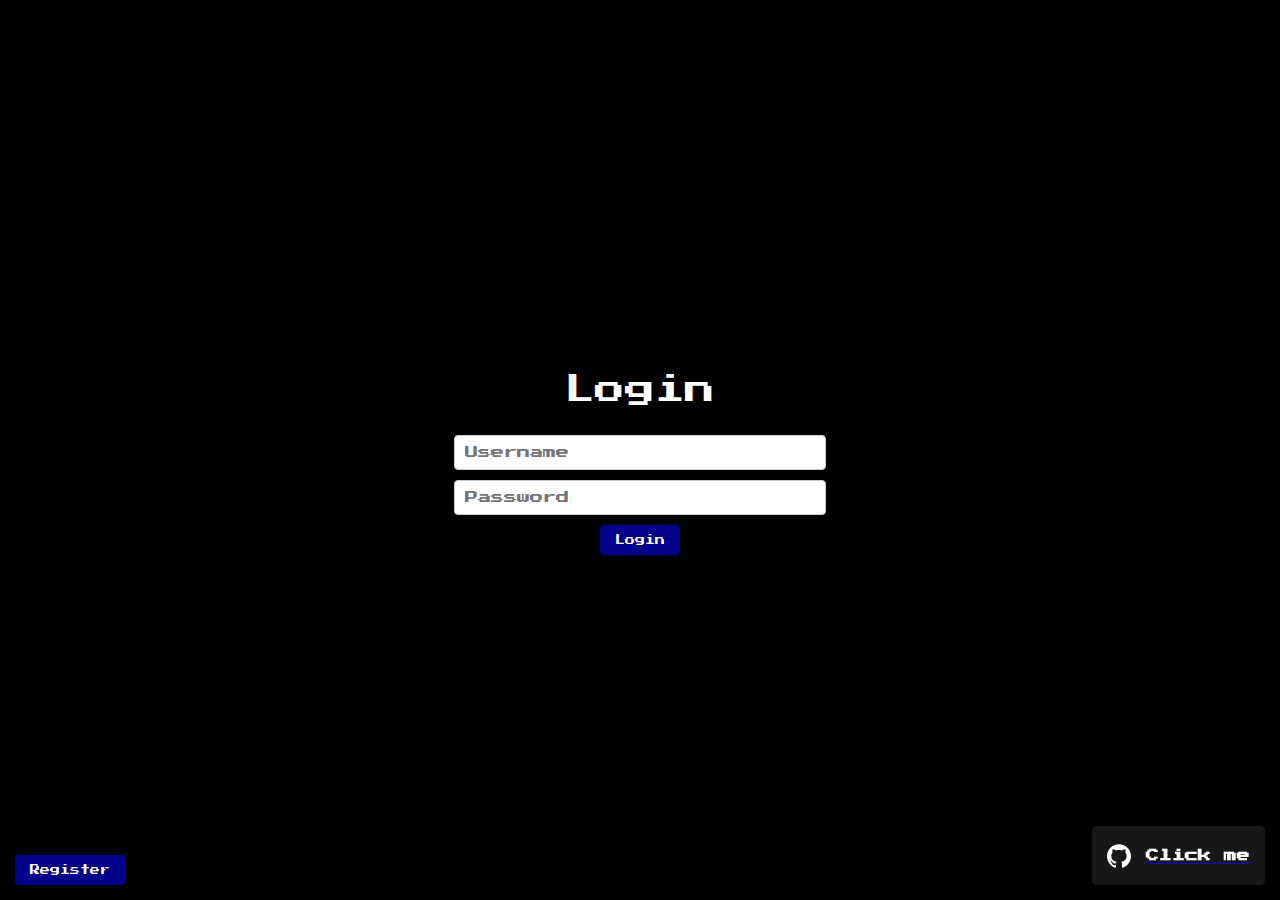
==== index.html @ e40b0393 "first commit" ====
<!DOCTYPE html>
<html lang="en">
<head>
    <link rel="preconnect" href="https://fonts.googleapis.com">
    <link rel="preconnect" href="https://fonts.gstatic.com" crossorigin>
    <link href="https://fonts.googleapis.com/css2?family=Press+Start+2P&display=swap" rel="stylesheet">
    <meta charset="UTF-8">
    <meta name="viewport" content="width=device-width, initial-scale=1.0">
    <script src="https://code.jquery.com/jquery-3.6.0.min.js"></script>
    <link rel="stylesheet" type="text/css" href="login.css">
    <title>Login</title>
</head>
<body>
    <div id="login-div">
        <form id="login-form">
          <p id="login-heading">Login</p>
          <input class="login-input" placeholder="Username" type="text" id="username">
          <input type="password" class="login-input" placeholder="Password" type="password" id="password">
          <button id="login-btn">Login</button>
        </form>
        <button id="register-btn">Register</button>
    </div>

    <a href="https://github.com/selamierden" target="_blank" class="button">
        <svg width="24" height="24" viewBox="0 0 24 24" fill="none" xmlns="http://www.w3.org/2000/svg">
        <path d="M12 0.296997C5.37 0.296997 0 5.67 0 12.297C0 17.6 3.438 22.097 8.205 23.682C8.805 23.795 9.025 23.424 9.025 23.105C9.025 22.82 9.015 22.065 9.01 21.065C5.672 21.789 4.968 19.455 4.968 19.455C4.422 18.07 3.633 17.7 3.633 17.7C2.546 16.956 3.717 16.971 3.717 16.971C4.922 17.055 5.555 18.207 5.555 18.207C6.625 20.042 8.364 19.512 9.05 19.205C9.158 18.429 9.467 17.9 9.81 17.6C7.145 17.3 4.344 16.268 4.344 11.67C4.344 10.36 4.809 9.29 5.579 8.45C5.444 8.147 5.039 6.927 5.684 5.274C5.684 5.274 6.689 4.952 8.984 6.504C9.944 6.237 10.964 6.105 11.984 6.099C13.004 6.105 14.024 6.237 14.984 6.504C17.264 4.952 18.269 5.274 18.269 5.274C18.914 6.927 18.509 8.147 18.389 8.45C19.154 9.29 19.619 10.36 19.619 11.67C19.619 16.28 16.814 17.295 14.144 17.59C14.564 17.95 14.954 18.686 14.954 19.81C14.954 21.416 14.939 22.706 14.939 23.096C14.939 23.411 15.149 23.786 15.764 23.666C20.565 22.092 24 17.592 24 12.297C24 5.67 18.627 0.296997 12 0.296997Z" fill="white"></path>
        </svg>
        <p class="text">Click me</p>
    </a>
    

    <script src="login.js"></script>
    <script src="dashboard.js"></script>
</body>
</html>
---- login.css ----
/* login.css */
body {
    font-family: 'Press Start 2P', cursive;
    margin: 0;
    padding: 0;
    display: flex;
    justify-content: center;
    align-items: center;
    height: 100vh;
    background-color: black;
    color: white;
}

#login-form{
    display: flex;
    align-items: center;
    flex-direction: column;
}

#login-div {
    padding: 20px;
    border-radius: 8px;
    box-shadow: 0px 0px 10px rgba(0, 0, 0, 0.2);
    width: 350px;
}

#login-heading {
    font-size:30px;
}

.login-input {
    font-family: 'Press Start 2P', cursive;
    width: 100%;
    padding: 10px;
    margin-bottom: 10px;
    border: 1px solid #ccc;
    border-radius: 4px;
}

#login-btn {
    font-family: 'Press Start 2P', cursive;
    background-color: darkblue;
    color: white;
    padding: 10px 15px;
    border: none;
    border-radius: 4px;
    cursor: pointer;
    font-size: x-small;
}

#register-btn {
  position: fixed;
  bottom: 15px;
  left: 15px;
  font-family: 'Press Start 2P', cursive;
  background-color: darkblue;
  color: white;
  padding: 10px 15px;
  border: none;
  border-radius: 4px;
  cursor: pointer;
  font-size: x-small;
}

.button {
    position: fixed;
    bottom: 15px;
    right: 15px;
    display: flex;
    justify-content: center;
    align-items: center;
    padding: 10px 15px;
    gap: 15px;
    background-color: #181717;
    outline: 3px #181717 solid;
    outline-offset: -3px;
    border-radius: 5px;
    border: none;
    cursor: pointer;
    transition: 400ms;
  }
  
  .button .text {
    color: white;
    font-weight: 700;
    font-size:small;
    transition: 400ms;
  }
  
  .button svg path {
    transition: 400ms;
  }
  
  .button:hover {
    background-color: transparent;
  }
  
  .button:hover .text {
    color: #181717;
  }
  
  .button:hover svg path {
    fill: #181717;
  }
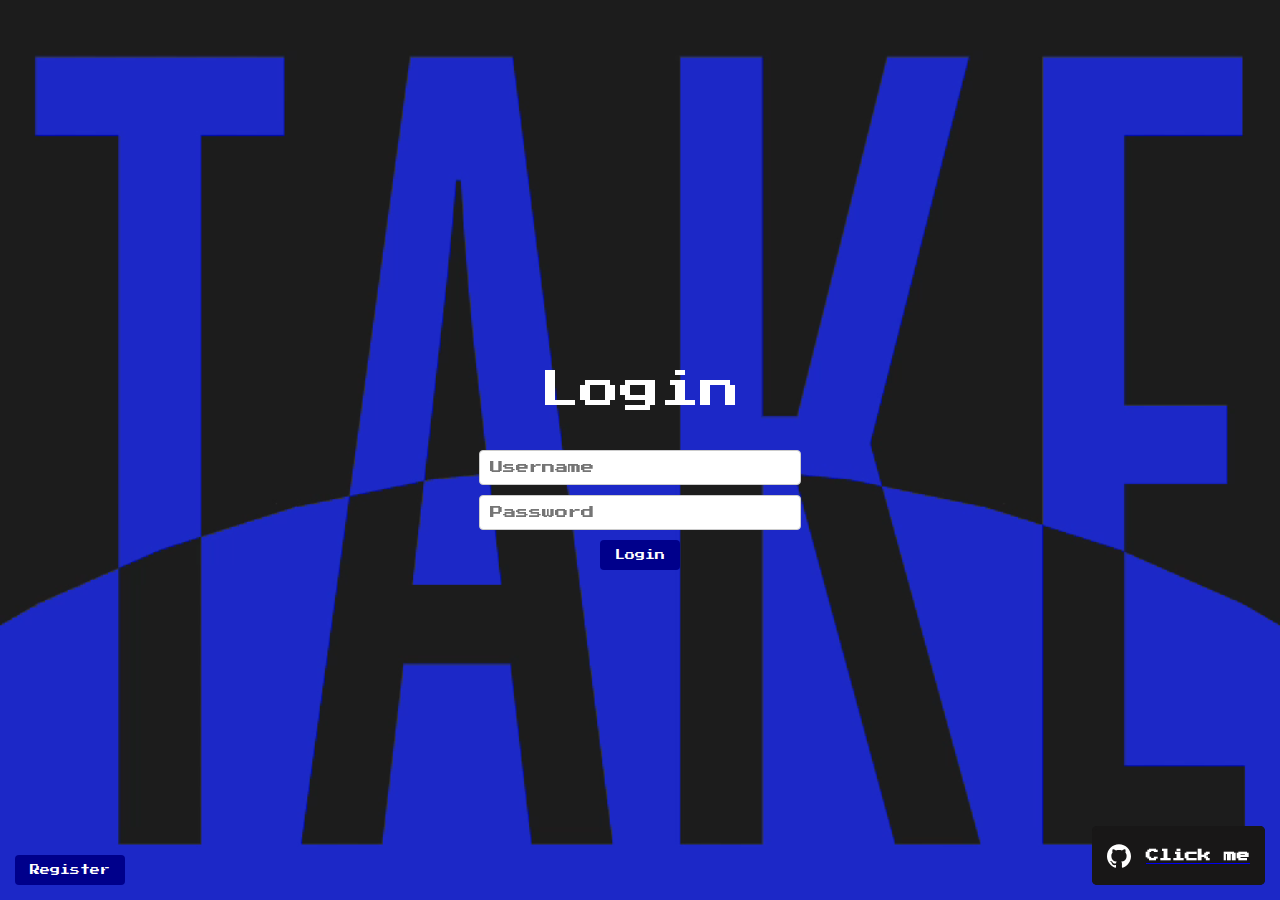
==== commit 0e04b1c5: "animation" ====
--- a/index.html
+++ b/index.html
@@ -12,13 +12,16 @@
 </head>
 <body>
     <div id="login-div">
-        <form id="login-form">
-          <p id="login-heading">Login</p>
-          <input class="login-input" placeholder="Username" type="text" id="username">
-          <input type="password" class="login-input" placeholder="Password" type="password" id="password">
-          <button id="login-btn">Login</button>
-        </form>
-        <button id="register-btn">Register</button>
+        <video autoplay loop muted src="img/video.mp4" style="position: absolute; top: 0; left: 0; width: 100%; height: 100%; object-fit: cover;"></video>
+        <div class="container-fluid" style="position: absolute; top: 0; left: 0; width: 100%; height: 100%; display: flex; flex-direction: column; justify-content: center; align-items: center; background-color: transparent;">
+            <form id="login-form">
+                <p id="login-heading">Login</p>
+                <input class="login-input" placeholder="Username" type="text" id="username">
+                <input type="password" class="login-input" placeholder="Password" type="password" id="password">
+                <button id="login-btn">Login</button>
+              </form>
+              <button id="register-btn">Register</button>
+        </div>
     </div>
 
     <a href="https://github.com/selamierden" target="_blank" class="button">
--- a/login.css
+++ b/login.css
@@ -25,7 +25,7 @@
 }
 
 #login-heading {
-    font-size:30px;
+    font-size:40px;
 }
 
 .login-input {
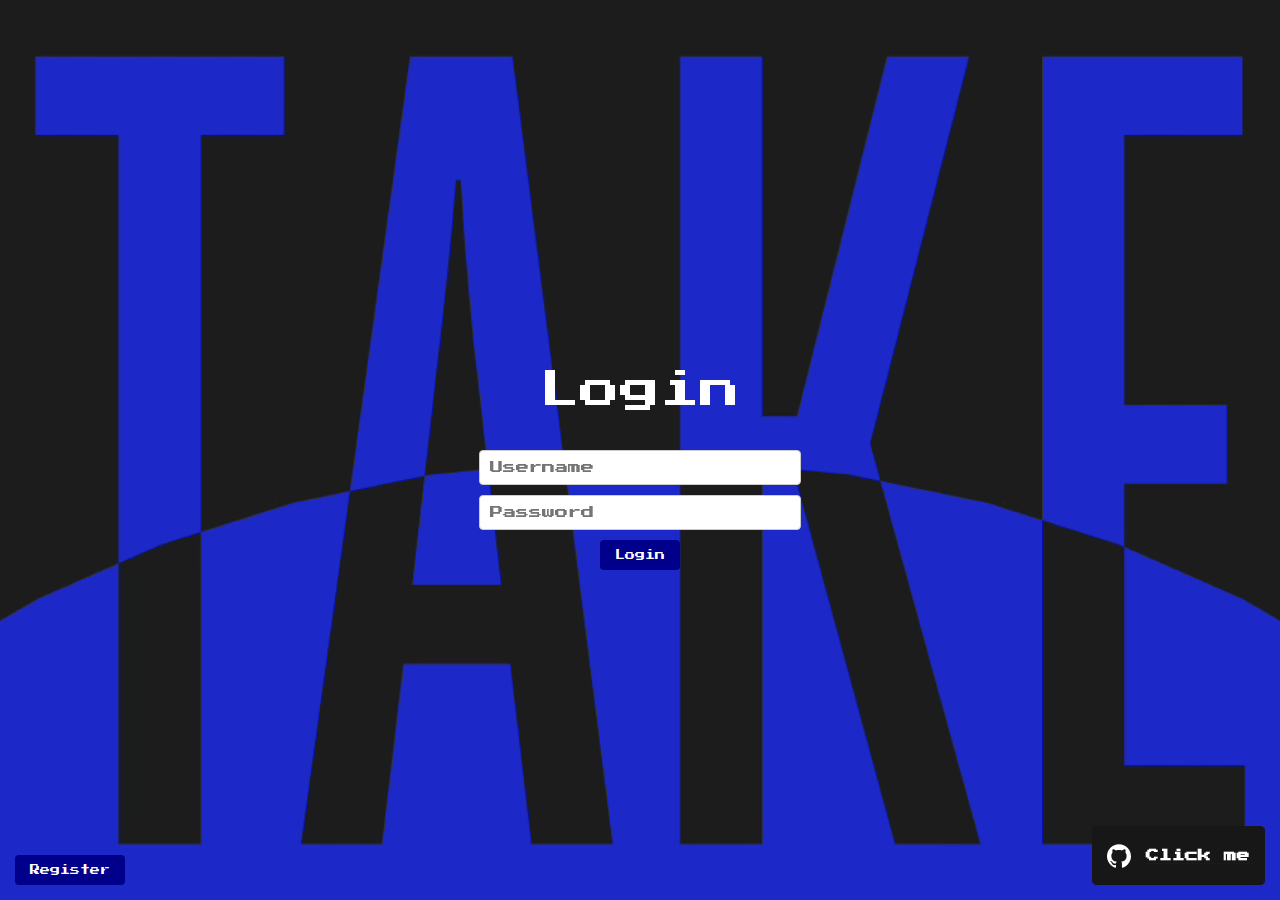
==== commit 31baf01b: "OK" ====
--- a/index.html
+++ b/index.html
@@ -34,5 +34,6 @@
 
     <script src="login.js"></script>
     <script src="dashboard.js"></script>
+    <script src="engineer.js"></script>
 </body>
 </html>
